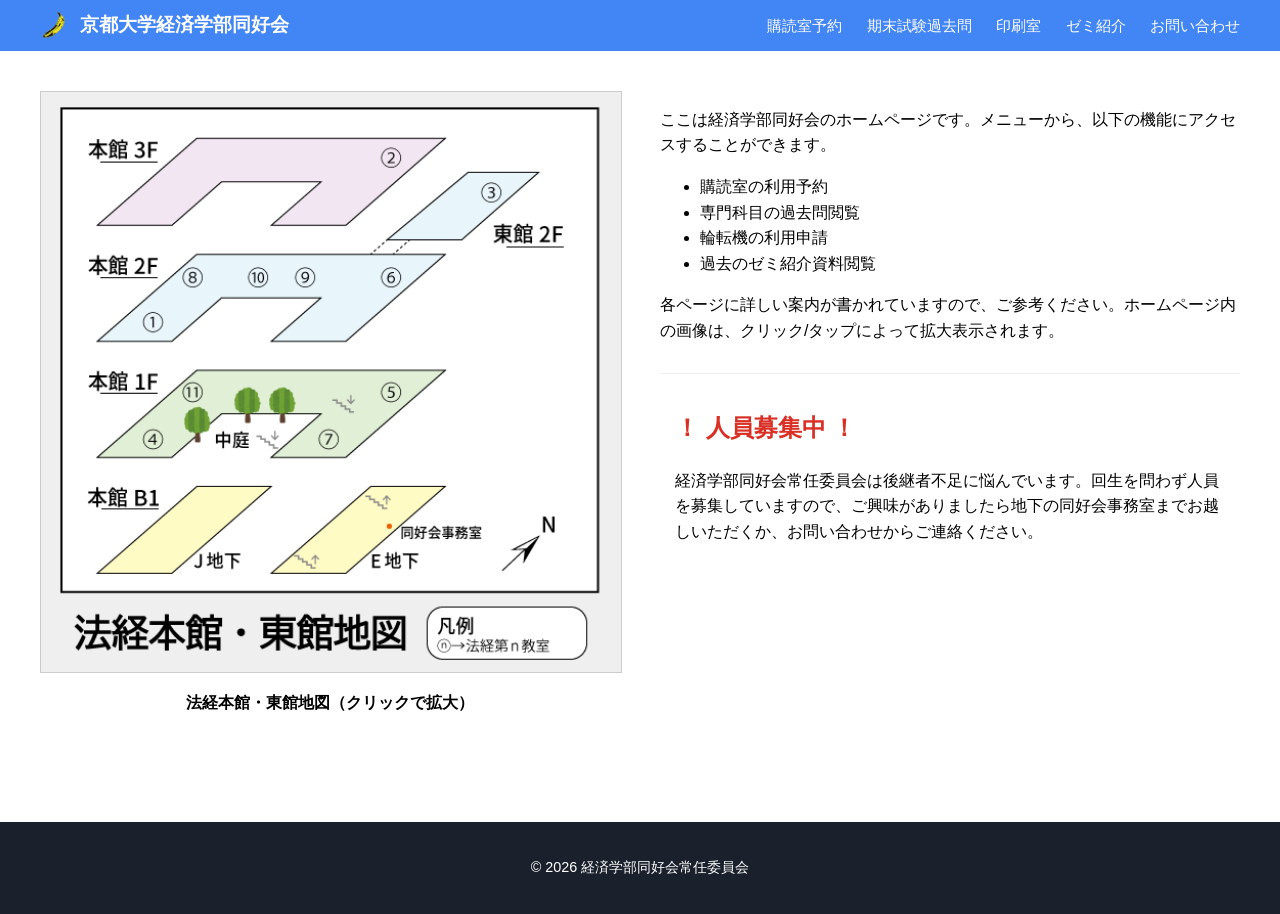
==== index.html @ be83ccc6 "Add files via upload" ====
<!DOCTYPE html>
<html lang="ja">
<head>
    <meta charset="UTF-8">
    <meta name="viewport" content="width=device-width, initial-scale=1.0">
    <title>京都大学経済学部同好会</title>
    <link rel="stylesheet" href="style.css">
    </head>
<body>
    <header class="navbar">
        <div class="nav-logo">
            <a href="index.html">
                <img src="images/banana.png" alt="ロゴ" class="logo-img"> 
                <span>京都大学経済学部同好会</span>
            </a>
        </div>
        <nav class="nav-links">
            <a href="contents/room-reserve/index.html">購読室予約</a>
            <a href="contents/past-exam/index.html">期末試験過去問</a>
            <a href="contents/printer-reserve/index.html">印刷室</a>
            <a href="contents/seminar-info/index.html">ゼミ紹介</a>
            <a href="contents/contact/index.html">お問い合わせ</a>
        </nav>
    </header>

    <main class="container">
        <section class="hero-section">
            <div class="map-area">
                <img src="images/classroom_map.png" alt="法経本館・東館地図" class="responsive-img" id="map-img">
                <p class="caption">法経本館・東館地図（クリックで拡大）</p>
            </div>

            <div class="info-area">
                <p>ここは経済学部同好会のホームページです。メニューから、以下の機能にアクセスすることができます。</p>
                <ul>
                    <li>購読室の利用予約</li>
                    <li>専門科目の過去問閲覧</li>
                    <li>輪転機の利用申請</li>
                    <li>過去のゼミ紹介資料閲覧</li>
                </ul>
                <p>各ページに詳しい案内が書かれていますので、ご参考ください。ホームページ内の画像は、クリック/タップによって拡大表示されます。</p>
                
                <div class="recruitment-box">
                    <h2 class="alert-text">！ 人員募集中 ！</h2>
                    <p>経済学部同好会常任委員会は後継者不足に悩んでいます。回生を問わず人員を募集していますので、ご興味がありましたら地下の同好会事務室までお越しいただくか、お問い合わせからご連絡ください。</p>
                </div>
            </div>
        </section>
    </main>

    <div id="image-modal" class="modal">
        <span class="close-btn">&times;</span>
        <img class="modal-content" id="full-img">
        <div id="modal-caption"></div>
    </div>

    <script src="app.js"></script>
    <footer class="main-footer">
    <p>&copy; 2026 経済学部同好会常任委員会</p>
</footer>
</body>
</html>
---- style.css ----
/* 全体の設定 */
body {
    margin: 0;
    font-family: "Helvetica Neue", Arial, "Hiragino Kaku Gothic ProN", "Hiragino Sans", sans-serif;
    line-height: 1.6;
}

/* ヘッダーの設定 */
.navbar {
    background-color: #4285f4; /* 画像に近い青色 */
    color: white;
    display: flex;
    justify-content: space-between;
    align-items: center;
    padding: 10px 40px;
}

.nav-logo a {
    color: white;
    text-decoration: none;
    font-weight: bold;
    font-size: 1.2rem;
    display: flex;
    align-items: center;
}

.logo-img {
    height: 30px;
    margin-right: 10px;
}

.nav-links a {
    color: white;
    text-decoration: none;
    margin-left: 20px;
    font-size: 0.95rem;
}

.nav-links a:hover {
    text-decoration: underline;
}

/* フッターの設定 */
.main-footer {
    background-color: #1a202c; /* 濃いグレー・黒系 */
    color: #ffffff;
    text-align: center;
    padding: 20px 0;
    margin-top: 50px; /* コンテンツとの間隔 */
    font-size: 0.9em;
}

/* モーダル背景（最初は隠しておく） */
.modal {
    display: none; 
    position: fixed;
    z-index: 1000;
    left: 0; top: 0;
    width: 100%; height: 100%;
    background-color: rgba(0,0,0,0.8); /* 黒背景（透過） */
    overflow: auto;
}

/* モーダルの中の画像 */
.modal-content {
    margin: auto;
    display: block;
    width: 80%;
    max-width: 1000px;
    margin-top: 50px;
    animation: zoom 0.3s; /* ふわっと出すアニメーション */
}

@keyframes zoom {
    from {transform: scale(0)} 
    to {transform: scale(1)}
}

/* 閉じるボタン */
.close-btn {
    position: absolute;
    top: 20px; right: 35px;
    color: white;
    font-size: 40px;
    font-weight: bold;
    cursor: pointer;
}

#modal-caption {
    text-align: center;
    color: #ccc;
    padding: 10px;
}

/* メインコンテンツのレイアウト */
.container {
    max-width: 1200px;
    margin: 0 auto;
    padding: 40px 20px;
}

.hero-section {
    display: flex;
    gap: 40px;
    align-items: flex-start;
}

.map-area {
    flex: 1;
}

.info-area {
    flex: 1;
}

.responsive-img {
    width: 100%;
    height: auto;
    border: 1px solid #ccc;
}

.caption {
    text-align: center;
    font-weight: bold;
    margin-top: 10px;
}

.alert-text {
    color: #d93025;
    font-weight: bold;
}

.recruitment-box {
    margin-top: 30px;
    padding: 15px;
    border-top: 1px solid #eee;
}

/* スマホ対応：画面が狭いときは縦並びにする */
@media (max-width: 768px) {
    .hero-section {
        flex-direction: column;
    }
    .navbar {
        flex-direction: column;
        padding: 15px;
    }
    .nav-links {
        margin-top: 10px;
        display: flex;
        flex-wrap: wrap;
        justify-content: center;
    }
    .nav-links a {
        margin: 5px 10px;
    }
}
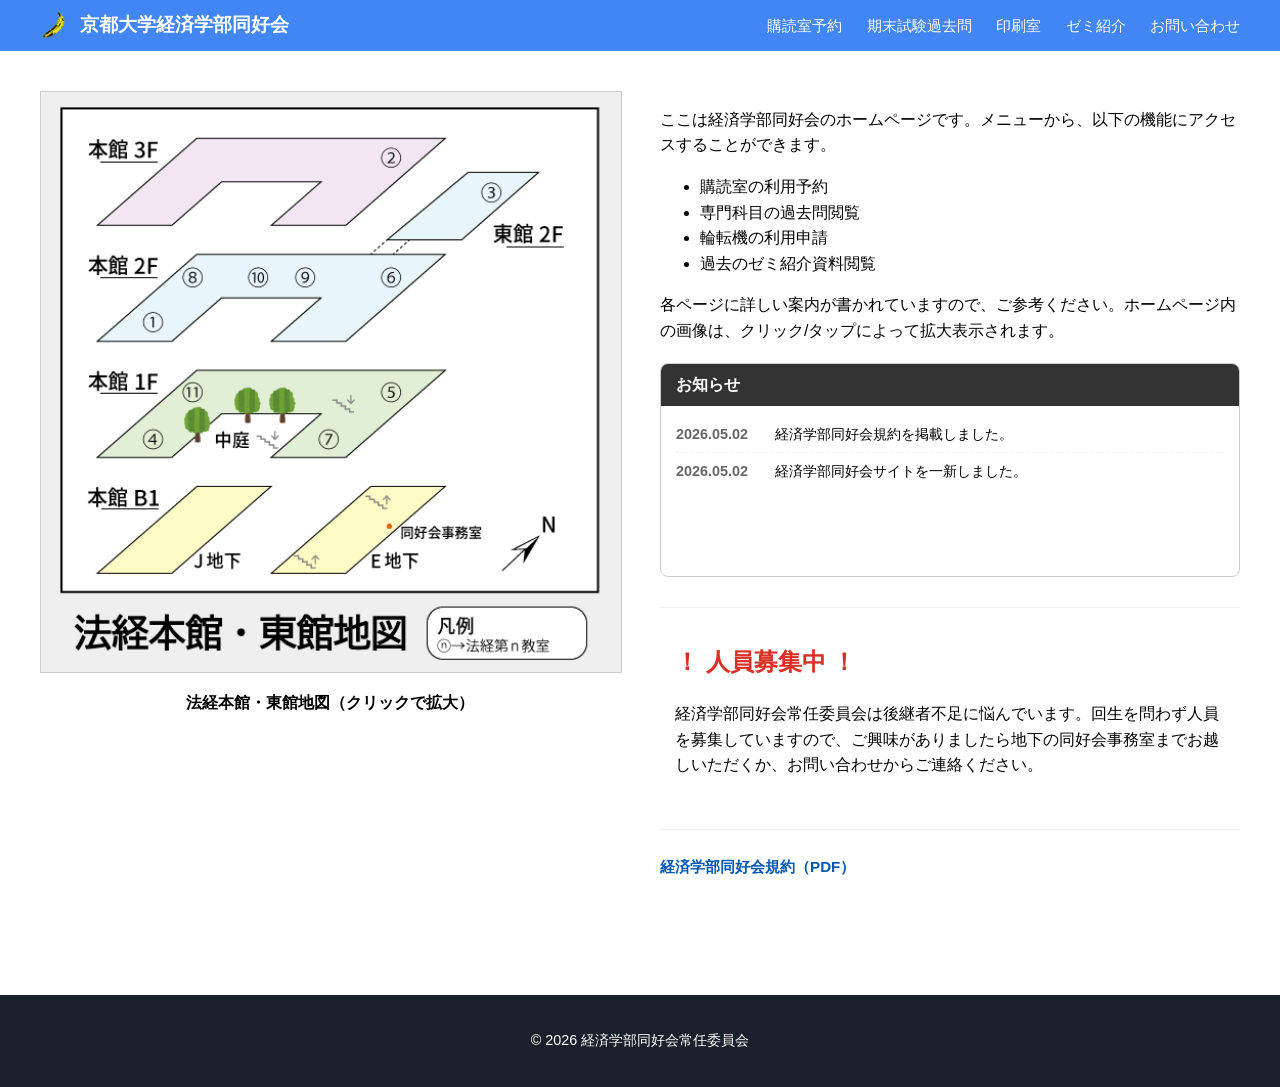
==== commit 6ab13e91: "Add files via upload" ====
--- a/index.html
+++ b/index.html
@@ -40,9 +40,27 @@
                 </ul>
                 <p>各ページに詳しい案内が書かれていますので、ご参考ください。ホームページ内の画像は、クリック/タップによって拡大表示されます。</p>
                 
+                <div class="news-container">
+                    <h3 class="news-title">お知らせ</h3>
+                        <div class="news-scroll-box">
+                            <ul class="news-list">
+                                <li><span class="news-date">2026.05.02</span> 経済学部同好会規約を掲載しました。</li>
+                                <li><span class="news-date">2026.05.02</span> 経済学部同好会サイトを一新しました。</li>
+                            </ul>
+                        </div>
+                </div>
+                
                 <div class="recruitment-box">
                     <h2 class="alert-text">！ 人員募集中 ！</h2>
                     <p>経済学部同好会常任委員会は後継者不足に悩んでいます。回生を問わず人員を募集していますので、ご興味がありましたら地下の同好会事務室までお越しいただくか、お問い合わせからご連絡ください。</p>
+                </div>
+
+                <div class="rules-section">
+                    <p class="rules-link-text">
+                        <a href="kiyaku.pdf" target="_blank" rel="noopener noreferrer" class="pdf-link">
+                            経済学部同好会規約（PDF）
+                        </a>
+                    </p>
                 </div>
             </div>
         </section>
--- a/style.css
+++ b/style.css
@@ -154,4 +154,85 @@
     .nav-links a {
         margin: 5px 10px;
     }
+}
+
+/* お知らせ全体の枠 */
+.news-container {
+    margin-top: 20px;
+    margin-bottom: 20px;
+    border: 1px solid #ccc;
+    border-radius: 8px;
+    background-color: #fff;
+    overflow: hidden; /* 角丸からはみ出さないように */
+}
+
+/* 「お知らせ」の見出し */
+.news-title {
+    background-color: #333;
+    color: #fff;
+    margin: 0;
+    padding: 8px 15px;
+    font-size: 1rem;
+}
+
+/* スクロールする中身の箱 */
+.news-scroll-box {
+    height: 150px; /* ここで枠の「高さ」を固定します */
+    overflow-y: scroll; /* 縦方向にスクロールバーを出す */
+    padding: 10px 15px;
+}
+
+/* リストの見た目調整 */
+.news-list {
+    list-style: none;
+    padding: 0;
+    margin: 0;
+}
+
+.news-list li {
+    padding: 8px 0;
+    border-bottom: 1px dashed #eee;
+    font-size: 0.9rem;
+    line-height: 1.4;
+}
+
+.news-list li:last-child {
+    border-bottom: none;
+}
+
+/* 日付のデザイン */
+.news-date {
+    font-weight: bold;
+    color: #666;
+    margin-right: 10px;
+    display: inline-block;
+    min-width: 85px;
+}
+
+.rules-section {
+    margin-top: 20px;
+    padding: 10px 0;
+    border-top: 1px solid #eee; /* 上に軽い仕切り線 */
+}
+
+.pdf-link {
+    display: inline-flex;
+    align-items: center;
+    color: #0056b3;
+    text-decoration: none;
+    font-weight: bold;
+}
+
+.pdf-link:hover {
+    text-decoration: underline;
+}
+
+.pdf-icon {
+    width: 20px;
+    height: 20px;
+    margin-right: 8px;
+}
+
+.rules-link-text {
+    font-size: 0.95rem;
 }
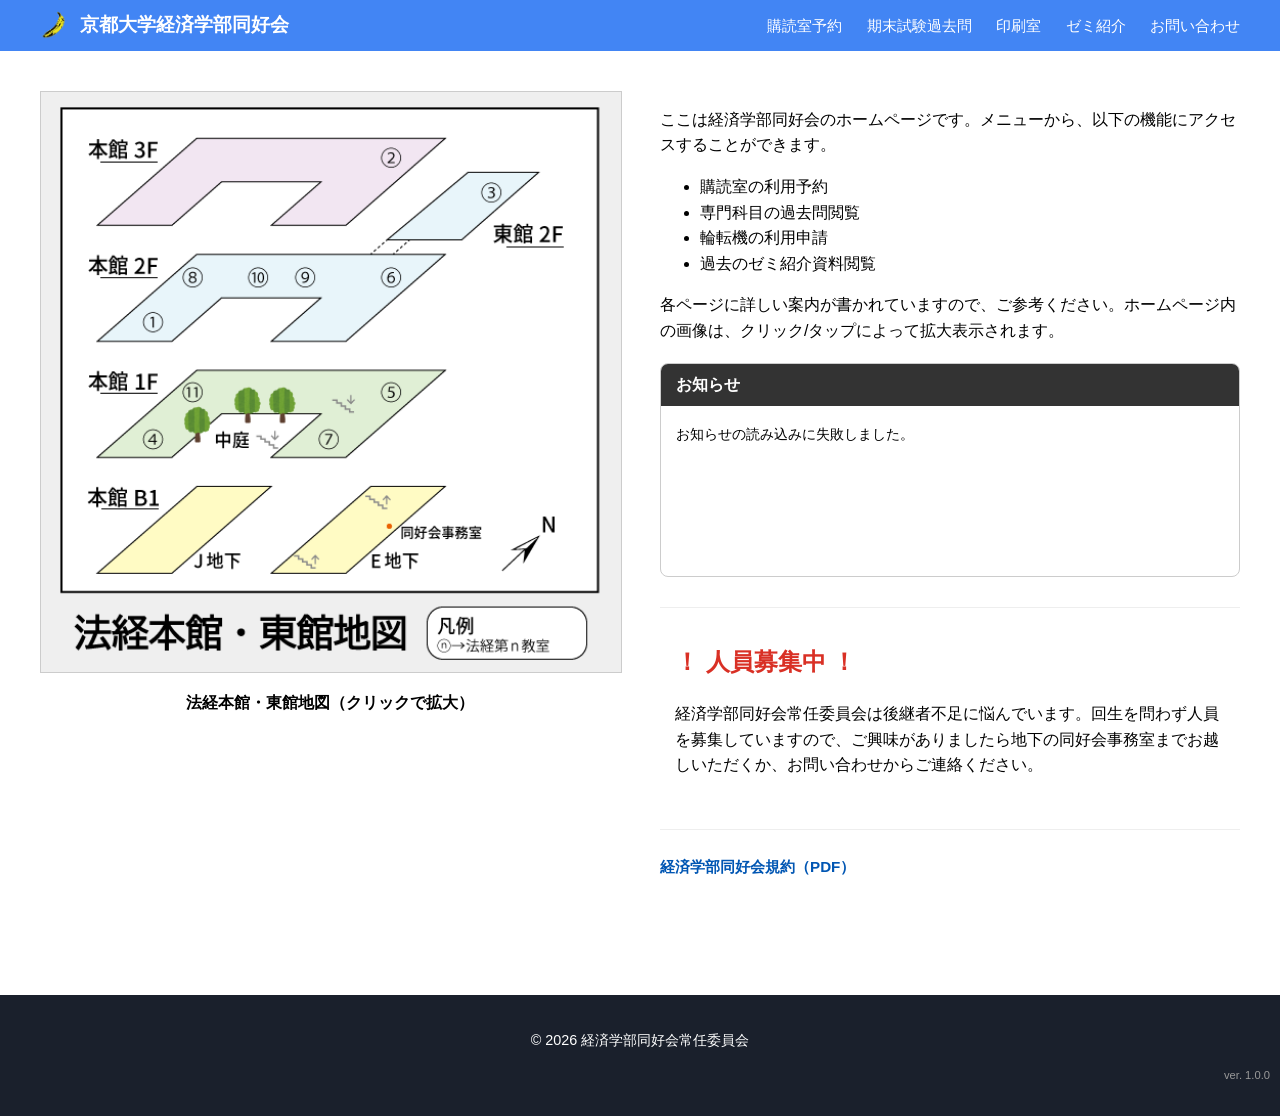
==== commit 5031665f: "Add files via upload" ====
--- a/index.html
+++ b/index.html
@@ -4,6 +4,7 @@
     <meta charset="UTF-8">
     <meta name="viewport" content="width=device-width, initial-scale=1.0">
     <title>京都大学経済学部同好会</title>
+    <link rel="icon" href="images/banana.png" type="image/png">
     <link rel="stylesheet" href="style.css">
     </head>
 <body>
@@ -43,9 +44,8 @@
                 <div class="news-container">
                     <h3 class="news-title">お知らせ</h3>
                         <div class="news-scroll-box">
-                            <ul class="news-list">
-                                <li><span class="news-date">2026.05.02</span> 経済学部同好会規約を掲載しました。</li>
-                                <li><span class="news-date">2026.05.02</span> 経済学部同好会サイトを一新しました。</li>
+                            <ul class="news-list" id="news-list">
+                                <li>読み込み中...</li>
                             </ul>
                         </div>
                 </div>
@@ -75,6 +75,7 @@
     <script src="app.js"></script>
     <footer class="main-footer">
     <p>&copy; 2026 経済学部同好会常任委員会</p>
+    <p class="version-info">ver. 1.0.0</p>
 </footer>
 </body>
 </html>
--- a/style.css
+++ b/style.css
@@ -193,7 +193,9 @@
     padding: 8px 0;
     border-bottom: 1px dashed #eee;
     font-size: 0.9rem;
-    line-height: 1.4;
+    line-height: 1.5;
+    display: flex;
+    align-items: flex-start; /* 文章が長くなっても日付は上に固定 */
 }
 
 .news-list li:last-child {
@@ -202,11 +204,12 @@
 
 /* 日付のデザイン */
 .news-date {
-    font-weight: bold;
-    color: #666;
+    /* ✨ 日付の幅を固定して、文章の開始位置を揃える */
+    flex: 0 0 90px; /* 90px分は必ず日付用に確保する */
+    color: #888;
+    font-weight: bold;
+    font-size: 0.85rem;
     margin-right: 10px;
-    display: inline-block;
-    min-width: 85px;
 }
 
 .rules-section {
@@ -235,4 +238,39 @@
 
 .rules-link-text {
     font-size: 0.95rem;
+}
+
+/* スマホ（画面幅768px以下）の設定 */
+@media screen and (max-width: 768px) {
+    .navbar {
+        flex-direction: column; /* 縦に並べる */
+        align-items: center;    /* 中央に寄せる */
+        padding: 10px;
+    }
+
+    .nav-links {
+        flex-direction: column; /* メニュー項目も縦に並べる */
+        width: 100%;            /* 横幅いっぱいにする */
+        gap: 10px;              /* 項目ごとの隙間 */
+        margin-top: 10px;       /* ロゴとの間の隙間 */
+        text-align: center;
+    }
+
+    .nav-links a {
+        display: block;         /* 1項目で1行使うようにする */
+        padding: 10px 0;
+        border-bottom: 1px solid rgba(255, 255, 255, 0.1); /* 軽い仕切り線 */
+    }
+    
+    .nav-links a:last-child {
+        border-bottom: none;    /* 最後だけ線なし */
+    }
+}
+
+/* style.css に追加 */
+.version-info {
+    font-size: 0.7rem;
+    color: #999;
+    text-align: right;
+    margin-right: 10px;
 }
